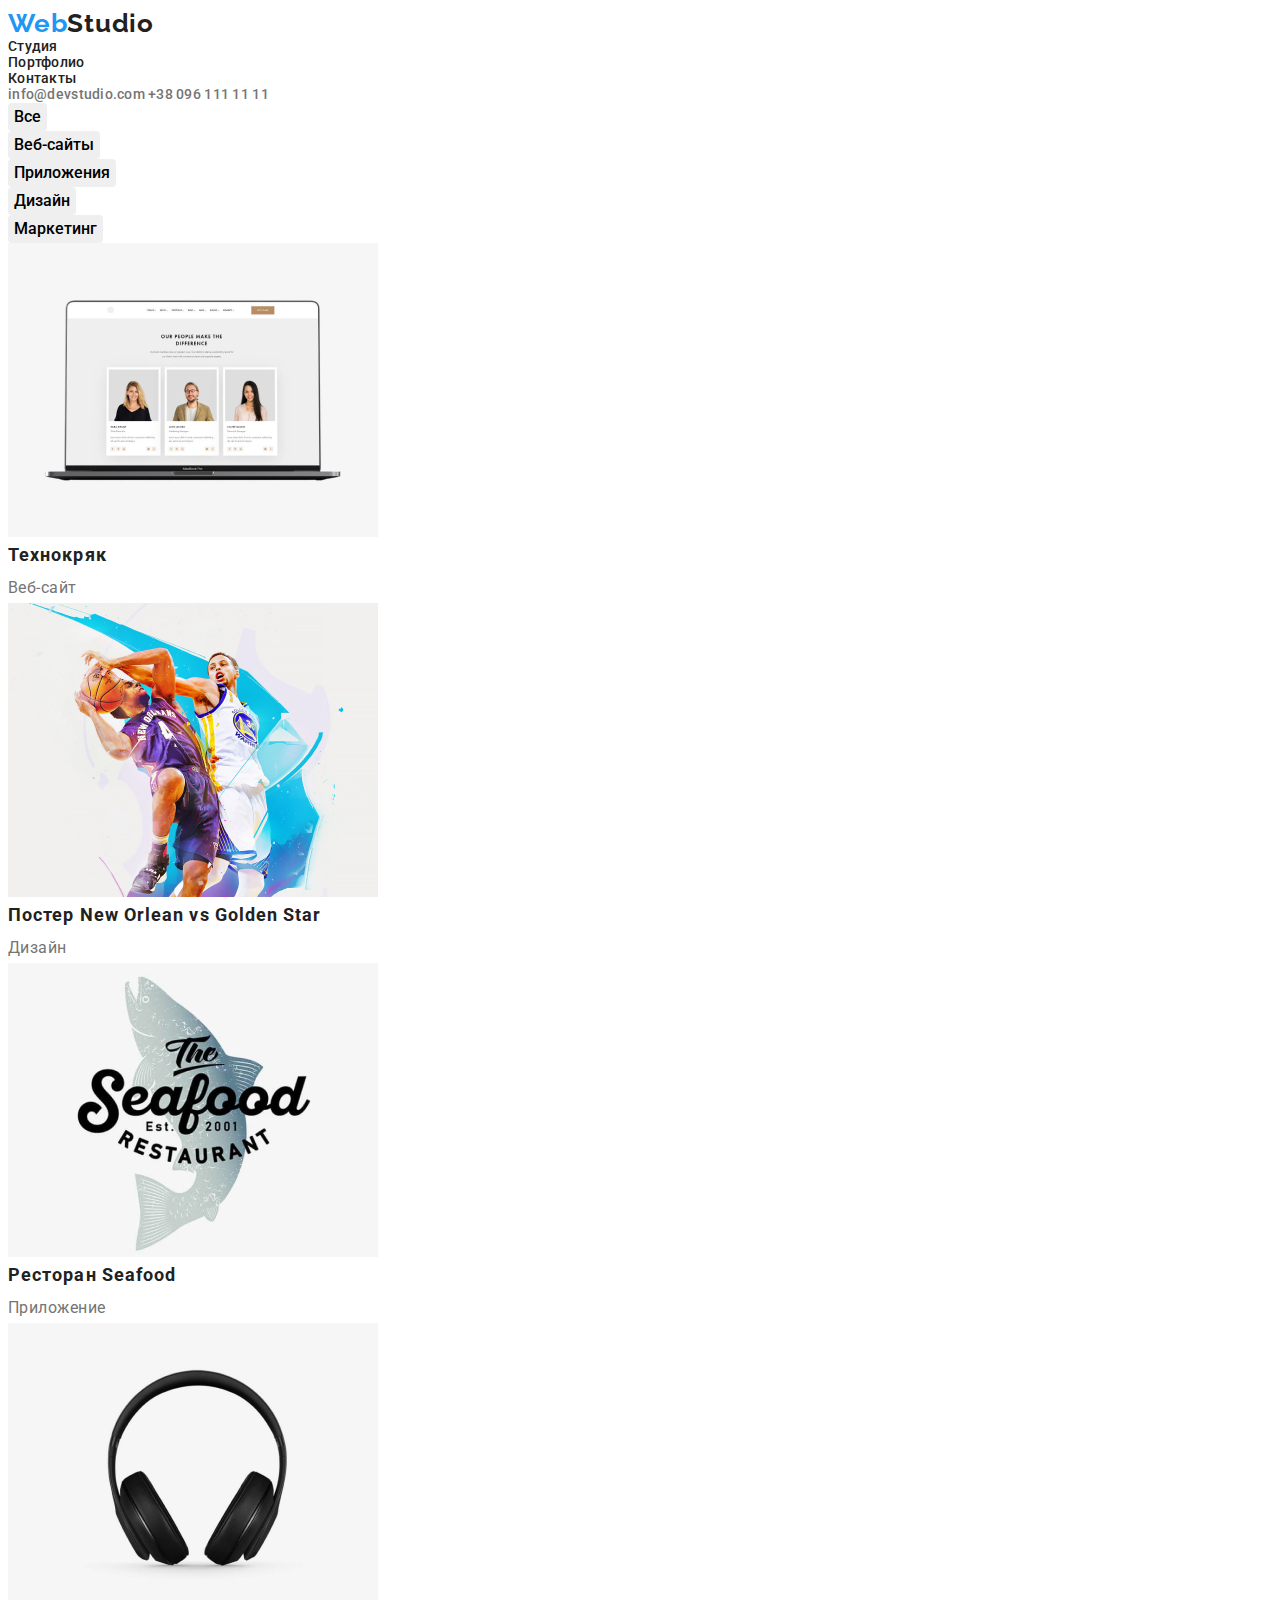
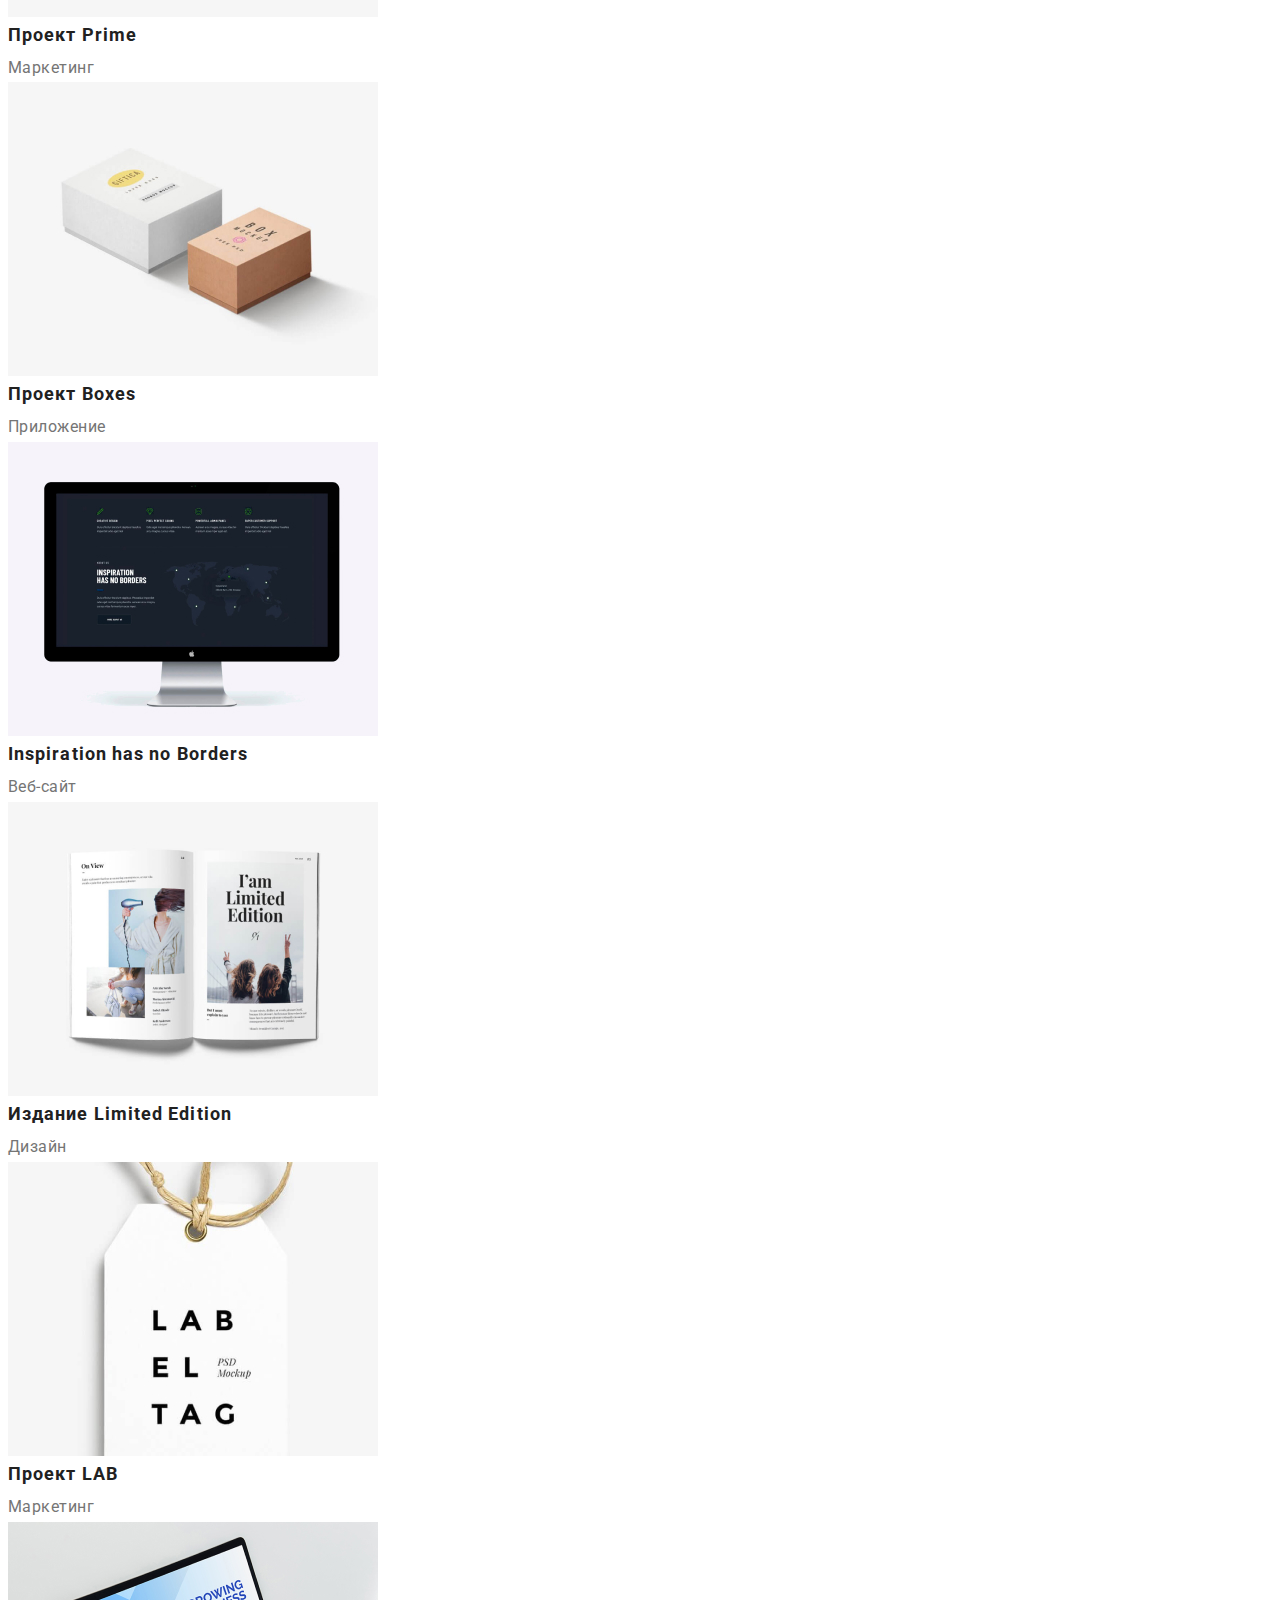
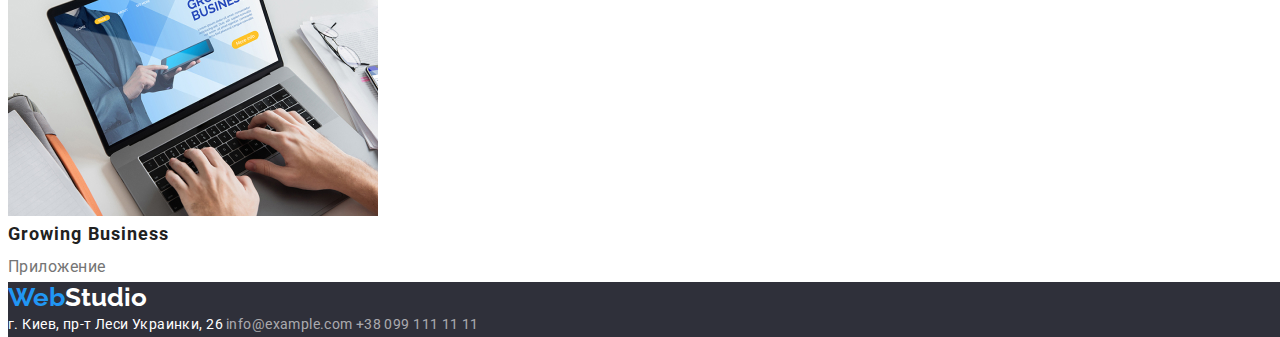
==== portfolio.html @ 671615ec "Add files via upload" ====
<!DOCTYPE html>
<html lang="en">
<head>
	<link rel="preconnect" href="https://fonts.googleapis.com">
<link rel="preconnect" href="https://fonts.gstatic.com" crossorigin>
<link href="https://fonts.googleapis.com/css2?family=Montserrat:ital,wght@0,400;0,600;0,700;0,800;1,500&family=Raleway:wght@700&family=Roboto:wght@400;500;700;900&display=swap"
 rel="stylesheet">
 <link rel="stylesheet" href="https://cdnjs.cloudflare.com/ajax/libs/modern-normalize/1.1.0/modern-normalize.min.css" integrity="sha512-wpPYUAdjBVSE4KJnH1VR1HeZfpl1ub8YT/NKx4PuQ5NmX2tKuGu6U/JRp5y+Y8XG2tV+wKQpNHVUX03MfMFn9Q=="
  crossorigin="anonymous" referrerpolicy="no-referrer" />
	<link rel="stylesheet" type="text/css" href="css/portfolio.css">
	<title>Портфолио</title>
</head>
<body>
<header class="header">
<nav>
			<a class="logo" href=""><span class="logo-blue">Web</span>Studio</a>
	<ul class="list">
		<li><a class="link-header" href="">Студия</a></li>
		<li><a class="link-header" href="">Портфолио</a></li>
		<li><a class="link-header" href="">Контакты</a></li>
	</ul>
</nav>
		<a class="link-grey" href="mailto:info@devstudio.com">info@devstudio.com</a>
		<a class="link-grey" href="tel:+380961111111">+38 096 111 11 11</a>
</header>
<main class="main">
	<section class="section">
		<ul class="list-btn list">
			<li class="item-btn"><button type="button" class="btn"><p class="btn-text">Все</p></button></li>
			<li class="item-btn"><button type="button" class="btn"><p class="btn-text">Веб-сайты</p></button></li>
			<li class="item-btn"><button type="button" class="btn"><p class="btn-text">Приложения</p></button></li>
			<li class="item-btn"><button type="button" class="btn"><p class="btn-text">Дизайн</p></button></li>
			<li class="item-btn"><button type="button" class="btn"><p class="btn-text">Маркетинг</p></button></li>
		</ul>
		<ul class="list">
			<li class="item">
				<img src="images/img.jpg" alt="ноутбук" width="370" height="294">
				<h2 class="title">Технокряк</h2>
				<p class="text">Веб-сайт</p>
			</li>
			<li class="item">
				<img src="images/img2.jpg" alt="баскетбол" width="370" height="294">
				<h2 class="title">Постер New Orlean vs Golden Star</h2>
				<p class="text">Дизайн</p>
			</li>
			<li class="item">
				<img src="images/img3.jpg" alt="лого ресторана" width="370" height="294">
				<h2 class="title">Ресторан Seafood</h2>
				<p class="text">Приложение</p>
			</li>
			<li class="item">
				<img src="images/img4.jpg" alt="наушники" width="370" height="294">
				<h2 class="title">Проект Prime</h2>
				<p class="text">Маркетинг</p>
			</li>
			<li class="item">
				<img src="images/img5.jpg" alt="коробки" width="370" height="294">
				<h2 class="title">Проект Boxes</h2>
				<p class="text">Приложение</p>
			</li>
			<li class="item">
				<img src="images/img6.jpg" alt="монитор" width="370" height="294">
				<h2 class="title">Inspiration has no Borders</h2>
				<p class="text">Веб-сайт</p>
			</li>
			<li class="item">
				<img src="images/img7.jpg" alt="журнал" width="370" height="294">
				<h2 class="title">Издание Limited Edition</h2>
				<p class="text">Дизайн</p>
			</li>
			<li class="item">
				<img src="images/img8.jpg" alt="бирка" width="370" height="294">
				<h2 class="title">Проект LAB</h2>
				<p class="text">Маркетинг</p>
			</li>
			<li class="item">
				<img src="images/img9.jpg" alt="печать на клавиатуре" width="370" height="294">
				<h2 class="title">Growing Business</h2>
				<p class="text">Приложение</p>
			</li>
		</ul>
	</section>
</main>
<footer class="footer">
	<a class="logo-footer" href=""><span class="logo-blue">Web</span>Studio</a>
		<address>
			<a href="https://www.google.com/maps/d/u/0/viewer?msa=0&mid=10uSM3H-mIU3GznYo2szRIEphczw&ll=50.42732700000001%2C30.538092&z=17" class="link-footer-street">г. Киев, пр-т Леси Украинки, 26</a>
				<a href="mailto:info@example.com" class="link-footer">info@example.com</a>
				<a href="tel:+380991111111" class="link-footer">+38 099 111 11 11</a>
		</address>
</footer>
</body>
</html>
---- css/portfolio.css ----
p,
h1,
h2,
h3,
h4,
h5,
h6 {
    margin: 0;
}

ul {
    margin: 0;
    padding: 0;
}
*,
*:before,
*:after {
    box-sizing: border-box;
}

:focus,
:active {
    outline: none;
}

a:focus,
a:active {
    outline: none;
}

nav,
footer,
header,
aside {
    display: block;
}

html,
body {
    height: 100%;
    width: 100%;
    font-size: 100%;
    line-height: 1;
    font-size: 14px;
    -ms-text-size-adjust: 100%;
    -moz-text-size-adjust: 100%;
    -webkit-text-size-adjust: 100%;
}

input,
button,
textarea {
    font-family: inherit;
}

input::-ms-clear {
    display: none;
}
button {
    cursor: pointer;
}
button::-moz-focus-inner {
    padding: 0;
    border: 0;
}
a,
a:visited,
a:hover {
    text-decoration: none;
}
ul,
li {
    list-style: none;
}
img {
    vertical-align: top;
}

h1,
h2,
h3,
h4,
h5,
h6 {
    font-size: inherit;
    font-weight: 400;
}

.visually-hidden {
    position: absolute;
    width: 1px;
    height: 1px;
    margin: -1px;
    padding: 0;
    overflow: hidden;
    border: 0;
    clip: rect(0 0 0 0);
}

button {
    cursor: pointer;
}

:root{
    --accent-color:#212121;
    --color-blue: #2196F3;
    --color-grey:#757575;
    --color-white: #ffffff;
}
body{
    font-family: roboto , sans-serif;
}

.logo{
font-family: Raleway;
font-weight:700;
font-size: 26px;
line-height: 1.19em;
letter-spacing: 0.03em;
color: var(--accent-color);
}
.logo-blue{
    color: var(--color-blue)
}
.link-header{
font-weight: 500;
font-size: 14px;
line-height: 1.14em;
letter-spacing: 0.02em;
}
.link-grey{
    font-style: normal;
font-weight: 500;
font-size: 14px;
line-height: 1.14em;
letter-spacing: 0.02em;
}
.link-header{
    color: var(--accent-color);
}
a.link-header:focus{
    color: var(--color-blue)
}
a.link-header:hover{
    color: var(--color-blue)
}
.link-grey{
    color: var(--color-grey)
}
a.link-grey:focus{
    color: var(--color-blue)
}
a.link-grey:hover{
    color: var(--color-blue)
}
/*------------MAIN---------*/

.btn:hover{
    background-color: var(--color-blue);
    color: white;
}
.btn:focus{
    background-color: var(--color-blue);
    color: white;
}
.btn{
    border-style: none;
    border-radius: 4px;
}
.btn-text{
font-weight: 500;
font-size: 16px;
line-height: 26px;
}

.list{
list-style: none;
}
.title{
    font-weight: 700;
font-size: 18px;
line-height: 2em;
letter-spacing: 0.06em;
color: var(--accent-color);
}
.text{
    font-size: 16px;
line-height: 1.87em;
letter-spacing: 0.03em;
color: var(--color-grey);
}

/*-----------FOOTER---------*/

.footer{
    background-color:#2F303A;
}
.logo-footer{
font-family: Raleway;
font-weight: 700;
font-size: 26px;
line-height: 1.19em;
color: var(--color-white)
}
.link-footer-street{
    font-style: normal;
    font-size: 14px;
line-height: 1.71em;
letter-spacing: 0.03em;
color: var(--color-white)
}
.link-footer{
font-style: normal;
font-size: 14px;
line-height: 1.71em;
letter-spacing: 0.03em;
color: rgba(255, 255, 255, 0.6);
}
a.link-footer-street:hover{
    color: var(--color-blue)
}
a.link-footer-street:focus{
    color: var(--color-blue)
}
a.link-footer:hover{
    color: var(--color-blue)
}
a.link-footer:focus{
    color: var(--color-blue)
}
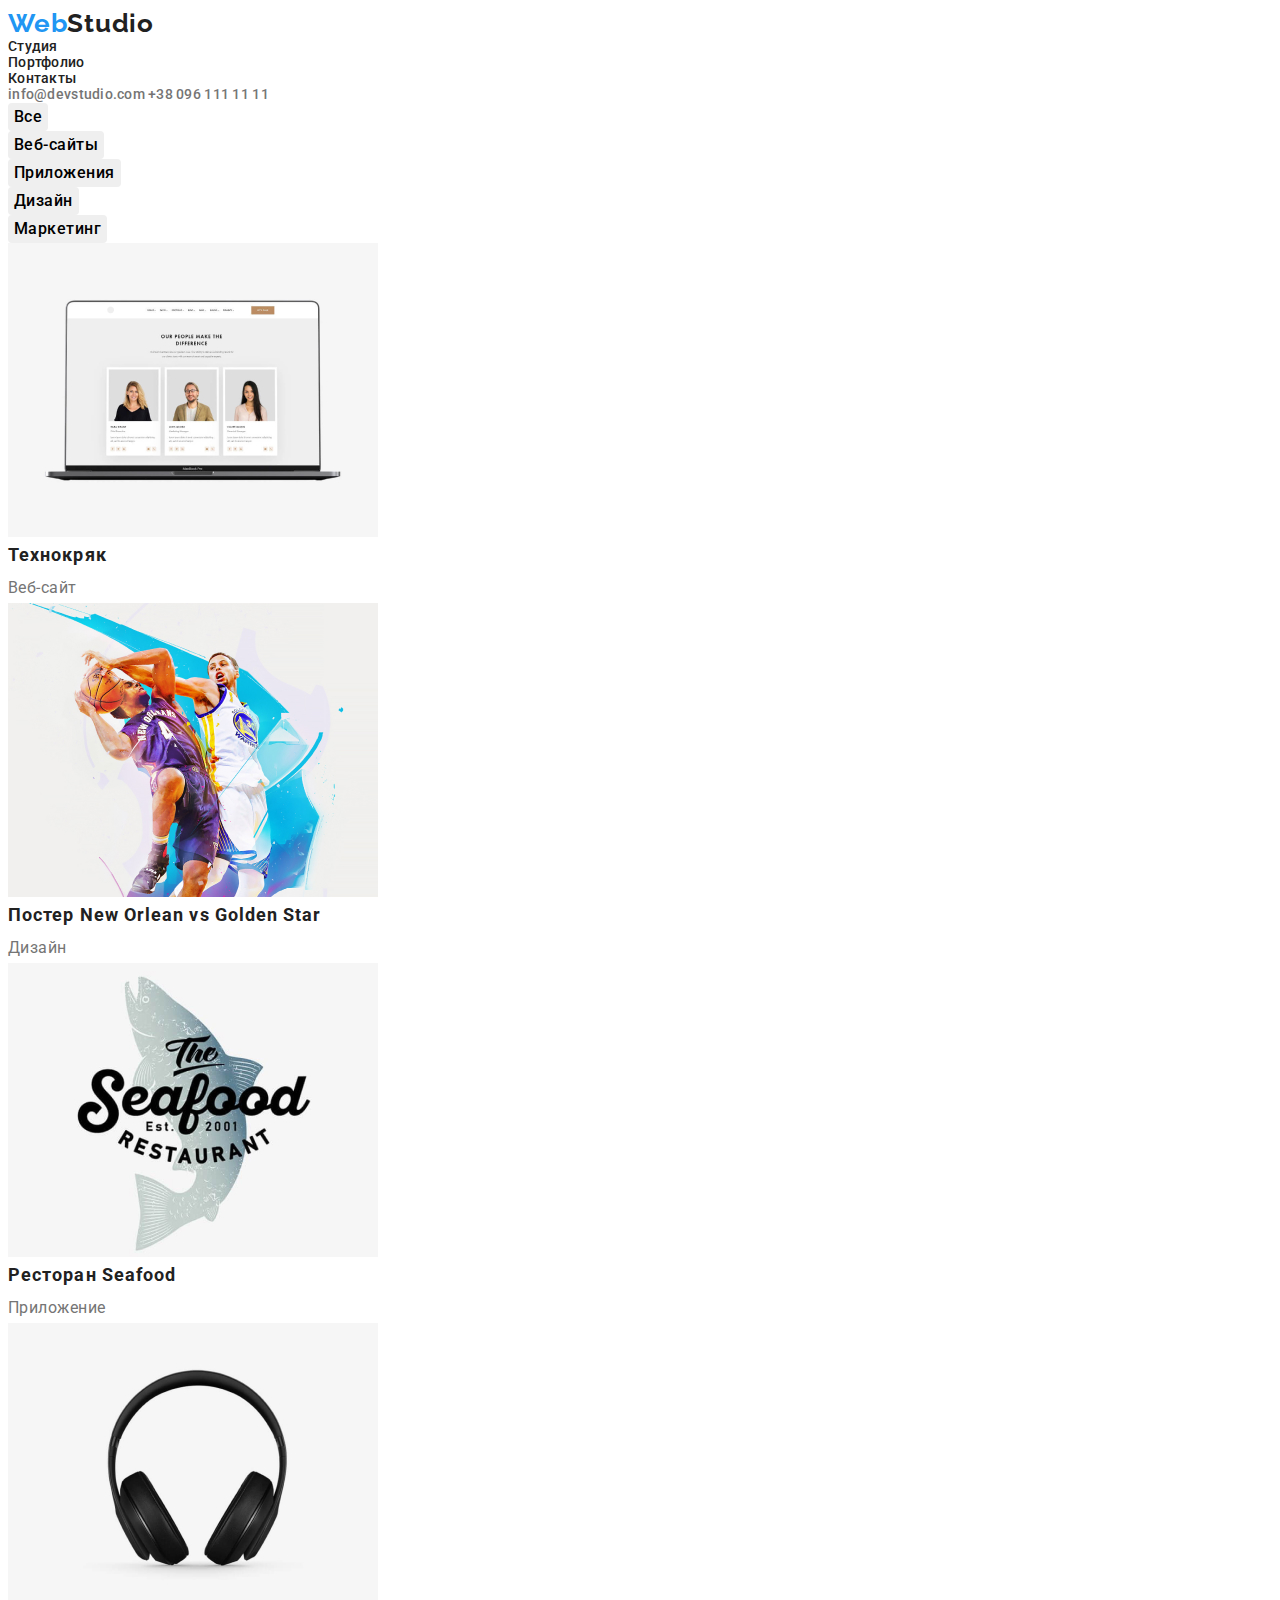
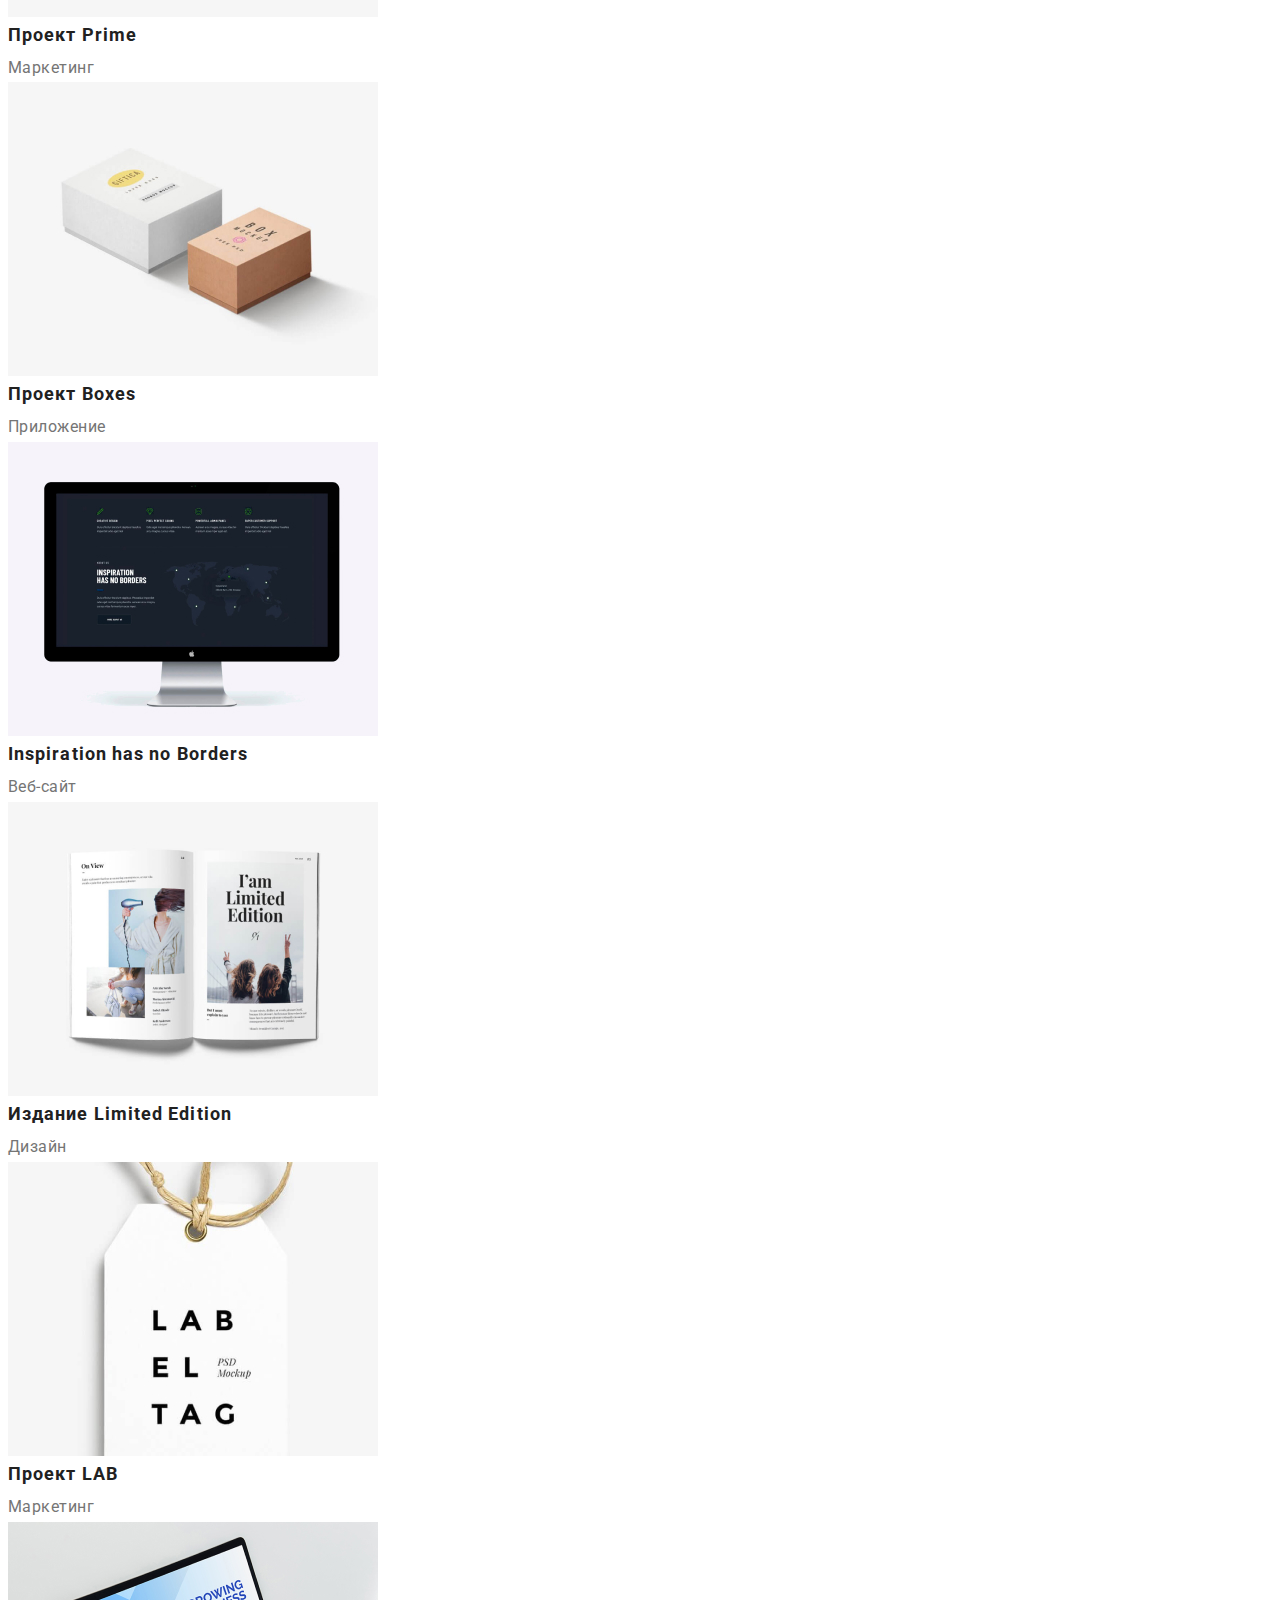
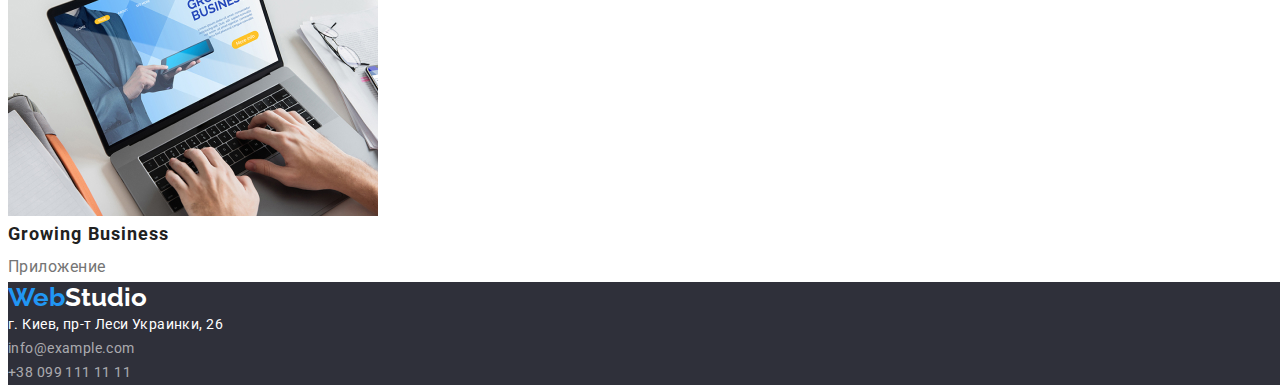
==== commit 0e692039: "Update portfolio.html" ====
--- a/portfolio.html
+++ b/portfolio.html
@@ -26,11 +26,11 @@
 <main class="main">
 	<section class="section">
 		<ul class="list-btn list">
-			<li class="item-btn"><button type="button" class="btn"><p class="btn-text">Все</p></button></li>
-			<li class="item-btn"><button type="button" class="btn"><p class="btn-text">Веб-сайты</p></button></li>
-			<li class="item-btn"><button type="button" class="btn"><p class="btn-text">Приложения</p></button></li>
-			<li class="item-btn"><button type="button" class="btn"><p class="btn-text">Дизайн</p></button></li>
-			<li class="item-btn"><button type="button" class="btn"><p class="btn-text">Маркетинг</p></button></li>
+			<li class="item-btn"><button type="button" class="btn">Все</button></li>
+			<li class="item-btn"><button type="button" class="btn">Веб-сайты</button></li>
+			<li class="item-btn"><button type="button" class="btn">Приложения</button></li>
+			<li class="item-btn"><button type="button" class="btn">Дизайн</button></li>
+			<li class="item-btn"><button type="button" class="btn">Маркетинг</button></li>
 		</ul>
 		<ul class="list">
 			<li class="item">
@@ -84,9 +84,11 @@
 <footer class="footer">
 	<a class="logo-footer" href=""><span class="logo-blue">Web</span>Studio</a>
 		<address>
-			<a href="https://www.google.com/maps/d/u/0/viewer?msa=0&mid=10uSM3H-mIU3GznYo2szRIEphczw&ll=50.42732700000001%2C30.538092&z=17" class="link-footer-street">г. Киев, пр-т Леси Украинки, 26</a>
-				<a href="mailto:info@example.com" class="link-footer">info@example.com</a>
-				<a href="tel:+380991111111" class="link-footer">+38 099 111 11 11</a>
+			<ul>
+				<li><a href="https://www.google.com/maps/d/u/0/viewer?msa=0&mid=10uSM3H-mIU3GznYo2szRIEphczw&ll=50.42732700000001%2C30.538092&z=17" class="link-footer-street">г. Киев, пр-т Леси Украинки, 26</a></li>
+				<li><a href="mailto:info@example.com" class="link-footer">info@example.com</a></li>
+				<li><a href="tel:+380991111111" class="link-footer">+38 099 111 11 11</a></li>
+			</ul>
 		</address>
 </footer>
 </body>
--- a/css/portfolio.css
+++ b/css/portfolio.css
@@ -166,13 +166,11 @@
 .btn{
     border-style: none;
     border-radius: 4px;
-}
-.btn-text{
-font-weight: 500;
+    font-weight: 500;
 font-size: 16px;
 line-height: 26px;
-}
-
+letter-spacing: 0.03em;
+}
 .list{
 list-style: none;
 }
